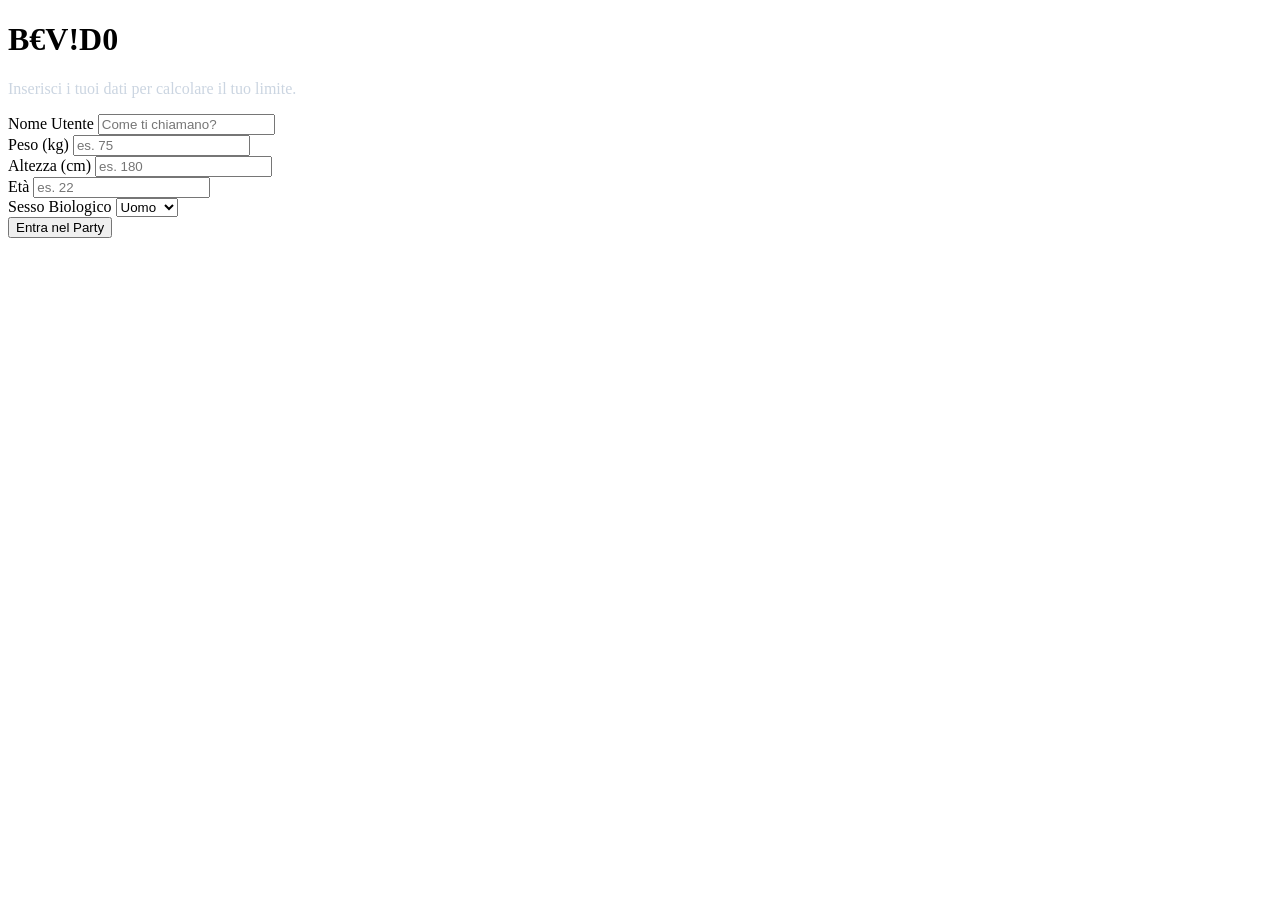
==== index.html @ 243b6cd5 "Add files via upload" ====
<!DOCTYPE html>
<html lang="it">
<head>
    <meta charset="UTF-8">
    <meta name="viewport" content="width=device-width, initial-scale=1.0">
    <title>B€V!D0 - Onboarding</title>
    <link href="https://fonts.googleapis.com/css2?family=Poppins:wght@300;400;600;800&display=swap" rel="stylesheet">
    <link rel="stylesheet" href="style.css">
</head>
<body>

    <div class="glass-container">
        <header class="text-center">
            <h1 class="logo">B€V!<span>D0</span></h1>
            <p style="color: #cbd5e1;">Inserisci i tuoi dati per calcolare il tuo limite.</p>
        </header>

        <form id="onboardingForm" class="form-group">
            <div class="input-box">
                <label for="username">Nome Utente</label>
                <input type="text" id="username" placeholder="Come ti chiamano?" required>
            </div>
            
            <div class="row">
                <div class="input-box">
                    <label for="weight">Peso (kg)</label>
                    <input type="number" id="weight" placeholder="es. 75" required>
                </div>
                <div class="input-box">
                    <label for="height">Altezza (cm)</label>
                    <input type="number" id="height" placeholder="es. 180" required>
                </div>
            </div>

            <div class="row">
                <div class="input-box">
                    <label for="age">Età</label>
                    <input type="number" id="age" placeholder="es. 22" required>
                </div>
                <div class="input-box">
                    <label for="gender">Sesso Biologico</label>
                    <select id="gender" required>
                        <option value="0.68">Uomo</option>
                        <option value="0.55">Donna</option>
                    </select>
                </div>
            </div>

            <button type="submit" class="btn-primary">Entra nel Party</button>
        </form>
    </div>

    <script src="js/onboarding.js"></script>
</body>
</html>
---- style.css ----
/* Dashboard Specifics */
.dashboard-container { max-width: 600px; padding: 20px; }
.dashboard-header { display: flex; justify-content: space-between; align-items: center; margin-bottom: 20px; }
.dashboard-header h2 span { color: var(--primary); }
.icon-btn { color: white; font-size: 1.5rem; transition: 0.3s; }
.icon-btn:hover { color: var(--primary); }

/* Gauge/Tachimetro */
.gauge-container { position: relative; width: 250px; margin: 0 auto; height: 130px; }
.gauge-bg { stroke: rgba(255,255,255,0.1); stroke-linecap: round; }
.gauge-value { 
    stroke: url(#gaugeGradient); 
    stroke-linecap: round; 
    transition: stroke-dashoffset 0.8s ease-out;
}
.gauge-text { position: absolute; bottom: 10px; left: 50%; transform: translateX(-50%); text-align: center; }
#bacValue { font-size: 2rem; font-weight: 800; display: block; line-height: 1; }
.status-msg { text-align: center; font-weight: 600; margin-top: 10px; font-size: 0.9rem; }

/* Pasti */
.meal-grid { display: grid; grid-template-columns: repeat(3, 1fr); gap: 10px; margin-top: 10px; }
.meal-btn { 
    background: rgba(255,255,255,0.05); border: 1px solid var(--glass-border); 
    padding: 10px; border-radius: 15px; color: white; cursor: pointer;
    display: flex; flex-direction: column; align-items: center; gap: 5px; transition: 0.3s;
}
.meal-btn i { font-size: 1.2rem; color: var(--primary); }
.meal-btn small { font-size: 0.6rem; color: #94a3b8; opacity: 0.8; }
.meal-btn:hover, .meal-btn.active { background: var(--primary); color: white; }
.meal-btn:hover i, .meal-btn.active i { color: white; }

/* Search e Drink */
.search-box { position: relative; margin: 15px 0; }
.search-box i { position: absolute; left: 15px; top: 50%; transform: translateY(-50%); color: #94a3b8; }
.search-box input { width: 100%; padding-left: 45px; }
.quick-drinks { display: flex; flex-wrap: wrap; gap: 10px; max-height: 200px; overflow-y: auto; padding-right: 5px; }
.drink-card { 
    background: rgba(255,255,255,0.1); padding: 10px 15px; border-radius: 10px; 
    cursor: pointer; font-size: 0.9rem; border: 1px solid transparent; transition: 0.2s;
}
.drink-card:hover { border-color: var(--primary); background: rgba(0, 212, 255, 0.1); }
.divider { border: none; border-top: 1px solid var(--glass-border); margin: 25px 0; }

.stats-list { display: flex; flex-direction: column; gap: 15px; margin-top: 20px; }
.stats-card {
    background: rgba(255, 255, 255, 0.05);
    padding: 15px;
    border-radius: 15px;
    display: flex;
    justify-content: space-between;
    align-items: center;
    border-left: 4px solid var(--primary);
}
.stats-info { display: flex; flex-direction: column; }
.stats-info strong { font-size: 0.9rem; }
.stats-info span { font-size: 0.75rem; color: #94a3b8; }
.stats-value { font-weight: 800; font-size: 1.2rem; }

/* Layout Pasti a 4 colonne */
.meal-grid.four-cols {
    grid-template-columns: repeat(4, 1fr);
    gap: 8px;
}

.danger-btn.active {
    background: var(--danger) !important;
    border-color: #ff4b2b;
}

.warning-text {
    font-size: 0.75rem;
    margin-top: 10px;
    text-align: center;
    min-height: 20px;
}

/* Timer Smaltimento */
.burn-timer {
    background: rgba(0, 0, 0, 0.2);
    padding: 8px 15px;
    border-radius: 20px;
    font-size: 0.8rem;
    margin-top: 15px;
    display: inline-block;
    color: var(--primary);
}

.burn-timer i { margin-right: 5px; }

.header-actions {
    display: flex;
    gap: 15px;
}

.drink-card small {
    opacity: 0.6;
    font-size: 0.7rem;
}
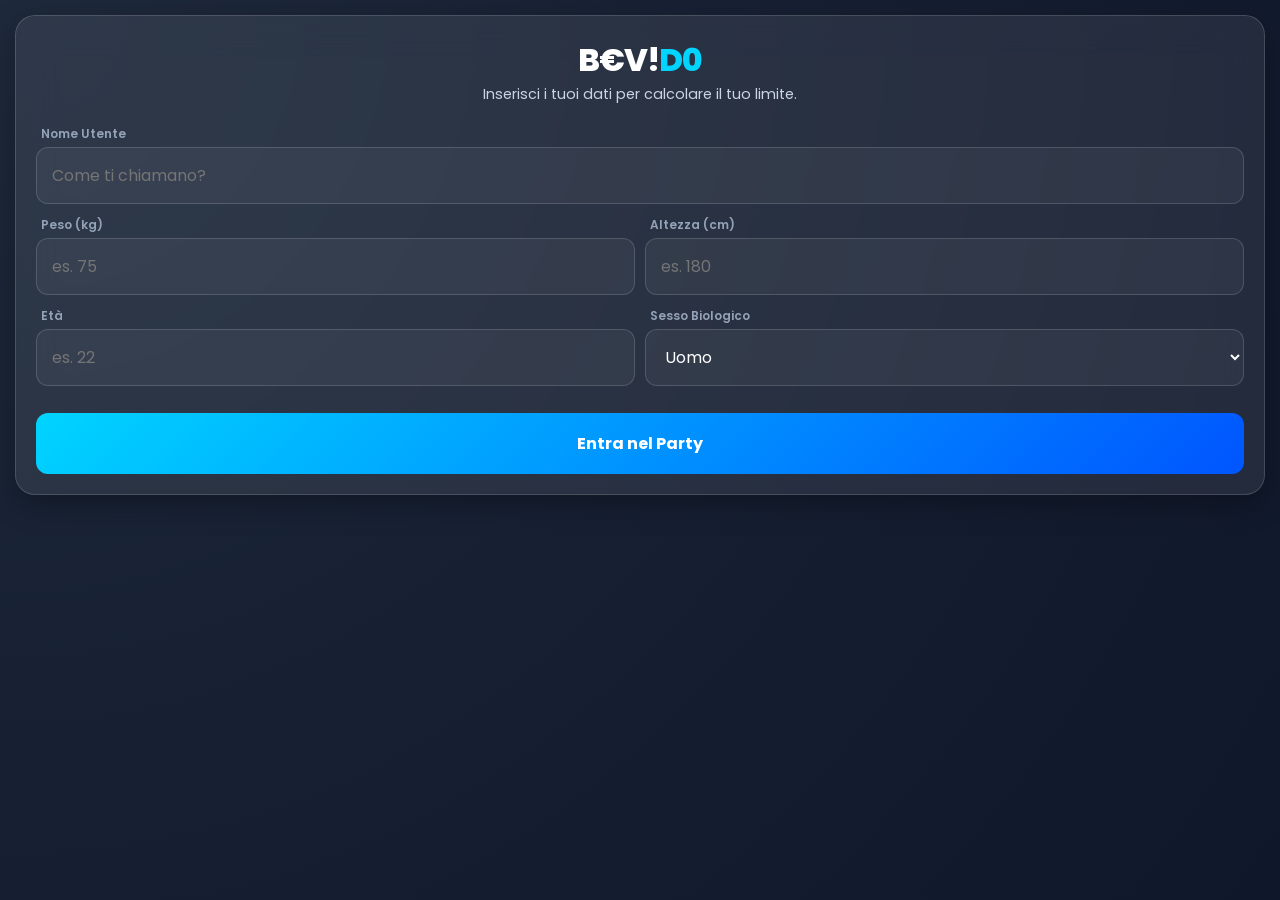
==== commit 53976654: "Update index.html" ====
--- a/index.html
+++ b/index.html
@@ -2,8 +2,7 @@
 <html lang="it">
 <head>
     <meta charset="UTF-8">
-    <meta name="viewport" content="width=device-width, initial-scale=1.0">
-    <title>B€V!D0 - Onboarding</title>
+    <meta name="viewport" content="width=device-width, initial-scale=1.0, maximum-scale=1.0, user-scalable=no"> <title>B€V!D0 - Onboarding</title>
     <link href="https://fonts.googleapis.com/css2?family=Poppins:wght@300;400;600;800&display=swap" rel="stylesheet">
     <link rel="stylesheet" href="style.css">
 </head>
@@ -12,7 +11,7 @@
     <div class="glass-container">
         <header class="text-center">
             <h1 class="logo">B€V!<span>D0</span></h1>
-            <p style="color: #cbd5e1;">Inserisci i tuoi dati per calcolare il tuo limite.</p>
+            <p class="subtitle">Inserisci i tuoi dati per calcolare il tuo limite.</p>
         </header>
 
         <form id="onboardingForm" class="form-group">
@@ -52,4 +51,4 @@
 
     <script src="js/onboarding.js"></script>
 </body>
-</html>+</html>
--- a/style.css
+++ b/style.css
@@ -1,98 +1,302 @@
-/* Dashboard Specifics */
-.dashboard-container { max-width: 600px; padding: 20px; }
-.dashboard-header { display: flex; justify-content: space-between; align-items: center; margin-bottom: 20px; }
+/* =========================================
+   BASE & VARIABILI GLOBALI (MOBILE-FIRST)
+   ========================================= */
+:root {
+    --primary: #00d4ff;
+    --secondary: #0055ff;
+    --danger: #ff4b2b;
+    --warning: #ffb400;
+    --success: #00e676;
+    --bg-dark: #0f172a;
+    --glass: rgba(255, 255, 255, 0.08); /* Vetro leggermente più scuro per contrasto */
+    --glass-border: rgba(255, 255, 255, 0.15);
+}
+
+* {
+    margin: 0;
+    padding: 0;
+    box-sizing: border-box;
+    font-family: 'Poppins', sans-serif;
+    -webkit-tap-highlight-color: transparent; /* Rimuove il flash grigio al tocco su mobile */
+}
+
+body {
+    background: radial-gradient(circle at top left, #1e293b, #0f172a);
+    color: white;
+    min-height: 100vh;
+    display: flex;
+    flex-direction: column;
+    align-items: center;
+    padding: 15px; /* Padding di sicurezza sui bordi del telefono */
+}
+
+/* =========================================
+   UI COMPONENTS MODERNI
+   ========================================= */
+.glass-container {
+    background: var(--glass);
+    backdrop-filter: blur(20px);
+    -webkit-backdrop-filter: blur(20px);
+    border: 1px solid var(--glass-border);
+    border-radius: 20px; /* Radius leggermente ridotto per mobile feel */
+    padding: 20px;
+    width: 100%; /* Prende tutta la larghezza disponibile */
+    max-width: 100%; /* Sovrascrive i vecchi limiti */
+    box-shadow: 0 10px 30px 0 rgba(0, 0, 0, 0.3);
+    margin-bottom: 15px;
+}
+
+.text-center { text-align: center; }
+
+.logo {
+    font-size: 2rem; /* Leggermente più piccolo su mobile */
+    font-weight: 800;
+    text-align: center;
+    letter-spacing: -1px;
+    color: white;
+}
+
+.logo span { color: var(--primary); }
+
+p.subtitle {
+    color: #cbd5e1;
+    font-size: 0.9rem;
+    margin-bottom: 10px;
+}
+
+/* Form e Input ottimizzati per Mobile */
+.form-group {
+    display: flex;
+    flex-direction: column;
+    gap: 12px;
+    margin-top: 20px;
+}
+
+.row {
+    display: flex;
+    gap: 10px;
+    width: 100%;
+}
+
+.input-box {
+    flex: 1;
+    display: flex;
+    flex-direction: column;
+    gap: 4px;
+}
+
+label {
+    font-size: 0.75rem;
+    color: #94a3b8;
+    margin-left: 5px;
+    font-weight: 600;
+}
+
+input, select {
+    background: rgba(255, 255, 255, 0.05);
+    border: 1px solid var(--glass-border);
+    padding: 15px; /* Più alti per il tocco */
+    border-radius: 12px;
+    color: white;
+    font-size: 1rem; /* Almeno 16px per evitare zoom iOS */
+    outline: none;
+    transition: 0.3s;
+    width: 100%;
+}
+
+input:focus {
+    border-color: var(--primary);
+    background: rgba(255, 255, 255, 0.1);
+}
+
+/* =========================================
+   BOTTONI (TARGET DI TOCCO GRANDI)
+   ========================================= */
+.btn-primary {
+    background: linear-gradient(135deg, var(--primary), var(--secondary));
+    color: white;
+    border: none;
+    padding: 18px; /* Target molto grande */
+    border-radius: 12px;
+    font-weight: 700;
+    font-size: 1rem;
+    cursor: pointer;
+    margin-top: 15px;
+    transition: all 0.2s ease;
+    width: 100%;
+}
+
+.btn-primary:active { transform: scale(0.98); opacity: 0.9; }
+
+.btn-secondary {
+    background: rgba(255, 255, 255, 0.03);
+    border: 1px solid var(--glass-border);
+    color: white;
+    padding: 18px;
+    border-radius: 12px;
+    font-weight: 600;
+    cursor: pointer;
+    width: 100%;
+    margin-top: 10px;
+}
+
+.btn-danger-small {
+    background: rgba(255, 75, 43, 0.2);
+    border: 1px solid var(--danger);
+    color: white;
+    padding: 10px 18px;
+    border-radius: 10px;
+    cursor: pointer;
+    font-size: 0.8rem;
+    font-weight: 600;
+}
+
+.icon-btn { 
+    color: white; font-size: 1.5rem; transition: 0.3s; background: none; border: none; cursor: pointer;
+    width: 44px; height: 44px; display: flex; align-items: center; justify-content: center; /* Target minimo mobile */
+}
+.icon-btn:hover { color: var(--primary); }
+
+/* =========================================
+   DASHBOARD & HEADER (MOBILE FLOW)
+   ========================================= */
+.dashboard-container { padding: 15px; }
+.dashboard-header { display: flex; justify-content: space-between; align-items: center; margin-bottom: 15px; width: 100%; }
+.dashboard-header h2 { font-size: 1.1rem; }
 .dashboard-header h2 span { color: var(--primary); }
-.icon-btn { color: white; font-size: 1.5rem; transition: 0.3s; }
-.icon-btn:hover { color: var(--primary); }
-
-/* Gauge/Tachimetro */
-.gauge-container { position: relative; width: 250px; margin: 0 auto; height: 130px; }
+.header-actions { display: flex; gap: 5px; }
+
+/* Gauge / Tachimetro (Scalabile) */
+.gauge-section { display: flex; flex-direction: column; align-items: center;}
+.gauge-container { position: relative; width: 100%; max-width: 280px; margin: 0 auto; height: auto;}
+.gauge { width: 100%; height: auto; }
 .gauge-bg { stroke: rgba(255,255,255,0.1); stroke-linecap: round; }
-.gauge-value { 
-    stroke: url(#gaugeGradient); 
-    stroke-linecap: round; 
-    transition: stroke-dashoffset 0.8s ease-out;
-}
-.gauge-text { position: absolute; bottom: 10px; left: 50%; transform: translateX(-50%); text-align: center; }
-#bacValue { font-size: 2rem; font-weight: 800; display: block; line-height: 1; }
-.status-msg { text-align: center; font-weight: 600; margin-top: 10px; font-size: 0.9rem; }
-
-/* Pasti */
-.meal-grid { display: grid; grid-template-columns: repeat(3, 1fr); gap: 10px; margin-top: 10px; }
+.gauge-value { stroke: var(--primary); stroke-linecap: round; transition: stroke-dashoffset 0.8s ease-out; }
+.gauge-text { position: absolute; bottom: 5%; left: 50%; transform: translateX(-50%); text-align: center; width: 100%; }
+#bacValue { font-size: 3rem; font-weight: 800; display: block; line-height: 1; margin-bottom: -5px; }
+.status-msg { text-align: center; font-weight: 600; margin-top: 10px; font-size: 0.85rem; }
+
+/* Timer Smaltimento */
+.burn-timer {
+    background: rgba(0, 0, 0, 0.3);
+    padding: 10px 20px;
+    border-radius: 30px;
+    font-size: 0.8rem;
+    margin-top: 15px;
+    display: inline-flex;
+    align-items: center;
+    gap: 8px;
+    color: var(--primary);
+    font-weight: 600;
+}
+
+.divider { border: none; border-top: 1px solid var(--glass-border); margin: 20px 0; width: 100%; }
+
+/* =========================================
+   SEZIONE PASTI (FOUR COLS MOBILE)
+   ========================================= */
+.meal-section h3 { display: flex; align-items: center; gap: 8px; font-size: 1rem; margin-bottom: 10px; }
+.info-icon { cursor: pointer; color: var(--primary); font-size: 1.1rem; padding: 5px; }
+
+.meal-grid.four-cols { 
+    display: grid; 
+    grid-template-columns: repeat(4, 1fr); 
+    gap: 8px; 
+}
+
 .meal-btn { 
-    background: rgba(255,255,255,0.05); border: 1px solid var(--glass-border); 
-    padding: 10px; border-radius: 15px; color: white; cursor: pointer;
-    display: flex; flex-direction: column; align-items: center; gap: 5px; transition: 0.3s;
-}
-.meal-btn i { font-size: 1.2rem; color: var(--primary); }
-.meal-btn small { font-size: 0.6rem; color: #94a3b8; opacity: 0.8; }
-.meal-btn:hover, .meal-btn.active { background: var(--primary); color: white; }
+    background: rgba(255,255,255,0.03); 
+    border: 1px solid var(--glass-border); 
+    height: 80px; /* Altezza fissa per mobile */
+    border-radius: 12px; 
+    color: white; 
+    cursor: pointer;
+    display: flex; flex-direction: column; align-items: center; justify-content: center; gap: 5px; transition: 0.2s;
+    padding: 5px;
+}
+.meal-btn i { font-size: 1.4rem; color: var(--primary); }
+.meal-btn span { font-size: 0.65rem; text-align: center; font-weight: 600; line-height: 1.1; word-break: break-all;}
+.meal-btn:hover, .meal-btn.active { background: var(--primary); color: white; border-color: var(--primary); transform: translateY(-2px);}
 .meal-btn:hover i, .meal-btn.active i { color: white; }
 
-/* Search e Drink */
+.danger-btn.active { background: var(--danger) !important; border-color: #ff4b2b !important; }
+
+.warning-text { font-size: 0.7rem; margin-top: 10px; text-align: center; min-height: 20px; color: #94a3b8;}
+
+/* =========================================
+   DRINK SECTION (SMART SCROLL)
+   ========================================= */
 .search-box { position: relative; margin: 15px 0; }
 .search-box i { position: absolute; left: 15px; top: 50%; transform: translateY(-50%); color: #94a3b8; }
 .search-box input { width: 100%; padding-left: 45px; }
-.quick-drinks { display: flex; flex-wrap: wrap; gap: 10px; max-height: 200px; overflow-y: auto; padding-right: 5px; }
+
+.quick-drinks { 
+    display: grid;
+    grid-template-columns: repeat(2, 1fr); /* 2 Drink per riga su mobile */
+    gap: 10px; 
+    max-height: 250px; /* Limita altezza per evitare scrolling infinito della pagina */
+    overflow-y: auto; /* Scroll locale */
+    padding-right: 5px; 
+    margin-top: 10px;
+}
 .drink-card { 
-    background: rgba(255,255,255,0.1); padding: 10px 15px; border-radius: 10px; 
-    cursor: pointer; font-size: 0.9rem; border: 1px solid transparent; transition: 0.2s;
-}
-.drink-card:hover { border-color: var(--primary); background: rgba(0, 212, 255, 0.1); }
-.divider { border: none; border-top: 1px solid var(--glass-border); margin: 25px 0; }
-
-.stats-list { display: flex; flex-direction: column; gap: 15px; margin-top: 20px; }
+    background: rgba(255,255,255,0.05); 
+    padding: 15px; 
+    border-radius: 12px; 
+    cursor: pointer; 
+    border: 1px solid transparent; 
+    transition: 0.2s;
+    display: flex; flex-direction: column; justify-content: space-between;
+    height: 70px;
+}
+.drink-card:hover, .drink-card:active { border-color: var(--primary); background: rgba(0, 212, 255, 0.1); }
+.drink-card small { opacity: 0.6; font-size: 0.7rem; color: #94a3b8; }
+
+/* =========================================
+   MODAL INFO PASTI (POPUP MOBILE)
+   ========================================= */
+.modal-overlay {
+    position: fixed; top: 0; left: 0; width: 100%; height: 100%;
+    background: rgba(0,0,0,0.8); backdrop-filter: blur(8px);
+    display: flex; justify-content: center; align-items: end; /* Allineato in basso tipo drawer mobile */
+    z-index: 1000;
+    padding: 10px;
+}
+.modal-content { 
+    max-width: 100%; 
+    padding: 25px; 
+    text-align: left; 
+    border-radius: 20px 20px 0 0; /* Arrotondato solo sopra */
+    animation: slideUp 0.3s ease-out;
+}
+.modal-content h3 { font-size: 1.1rem; margin-bottom: 15px; color: var(--primary); }
+.modal-content p { font-size: 0.85rem; margin-bottom: 12px; color: #cbd5e1; line-height: 1.5; display: flex; gap: 10px;}
+.modal-content p i { color: var(--primary); width: 20px; text-align: center; margin-top: 3px;}
+.modal-content strong { color: white; font-size: 0.9rem; display: block;}
+
+@keyframes slideUp { from { transform: translateY(100%); } to { transform: translateY(0); } }
+
+/* =========================================
+   STATISTICHE (STORICO SCROLLABLE)
+   ========================================= */
+.stats-list { 
+    display: flex; flex-direction: column; gap: 10px; 
+    margin-top: 15px; 
+    max-height: 350px; 
+    overflow-y: auto; 
+    padding-right: 5px;
+}
 .stats-card {
-    background: rgba(255, 255, 255, 0.05);
+    background: rgba(255, 255, 255, 0.03);
     padding: 15px;
-    border-radius: 15px;
+    border-radius: 12px;
     display: flex;
     justify-content: space-between;
     align-items: center;
-    border-left: 4px solid var(--primary);
+    border-left: 4px solid var(--glass-border);
 }
 .stats-info { display: flex; flex-direction: column; }
-.stats-info strong { font-size: 0.9rem; }
-.stats-info span { font-size: 0.75rem; color: #94a3b8; }
-.stats-value { font-weight: 800; font-size: 1.2rem; }
-
-/* Layout Pasti a 4 colonne */
-.meal-grid.four-cols {
-    grid-template-columns: repeat(4, 1fr);
-    gap: 8px;
-}
-
-.danger-btn.active {
-    background: var(--danger) !important;
-    border-color: #ff4b2b;
-}
-
-.warning-text {
-    font-size: 0.75rem;
-    margin-top: 10px;
-    text-align: center;
-    min-height: 20px;
-}
-
-/* Timer Smaltimento */
-.burn-timer {
-    background: rgba(0, 0, 0, 0.2);
-    padding: 8px 15px;
-    border-radius: 20px;
-    font-size: 0.8rem;
-    margin-top: 15px;
-    display: inline-block;
-    color: var(--primary);
-}
-
-.burn-timer i { margin-right: 5px; }
-
-.header-actions {
-    display: flex;
-    gap: 15px;
-}
-
-.drink-card small {
-    opacity: 0.6;
-    font-size: 0.7rem;
-}+.stats-info strong { font-size: 0.85rem; }
+.stats-info span { font-size: 0.7rem; color: #94a3b8; }
+.stats-value { font-weight: 800; font-size: 1.1rem; display: flex; align-items: baseline; gap: 3px;}
+.stats-value small { font-size: 0.7rem; opacity: 0.7; }
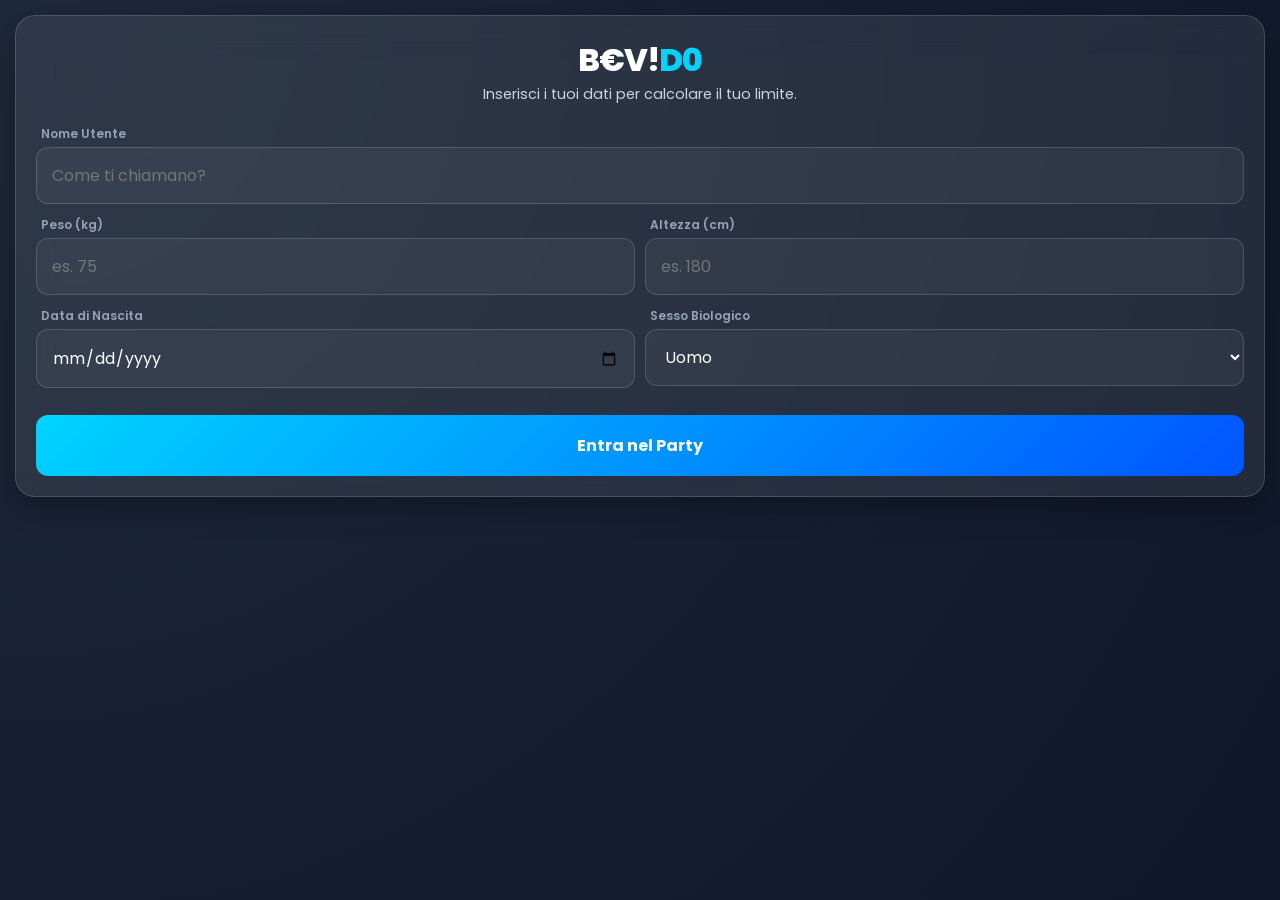
==== commit 0162e1eb: "Update index.html" ====
--- a/index.html
+++ b/index.html
@@ -2,7 +2,8 @@
 <html lang="it">
 <head>
     <meta charset="UTF-8">
-    <meta name="viewport" content="width=device-width, initial-scale=1.0, maximum-scale=1.0, user-scalable=no"> <title>B€V!D0 - Onboarding</title>
+    <meta name="viewport" content="width=device-width, initial-scale=1.0, maximum-scale=1.0, user-scalable=no">
+    <title>B€V!D0 - Onboarding</title>
     <link href="https://fonts.googleapis.com/css2?family=Poppins:wght@300;400;600;800&display=swap" rel="stylesheet">
     <link rel="stylesheet" href="style.css">
 </head>
@@ -33,8 +34,8 @@
 
             <div class="row">
                 <div class="input-box">
-                    <label for="age">Età</label>
-                    <input type="number" id="age" placeholder="es. 22" required>
+                    <label for="dob">Data di Nascita</label>
+                    <input type="date" id="dob" required>
                 </div>
                 <div class="input-box">
                     <label for="gender">Sesso Biologico</label>
--- a/style.css
+++ b/style.css
@@ -300,3 +300,91 @@
 .stats-info span { font-size: 0.7rem; color: #94a3b8; }
 .stats-value { font-weight: 800; font-size: 1.1rem; display: flex; align-items: baseline; gap: 3px;}
 .stats-value small { font-size: 0.7rem; opacity: 0.7; }
+
+/* =========================================
+   HOME HUB & WIDGETS
+   ========================================= */
+.home-hub {
+    padding: 20px;
+}
+
+.home-header {
+    display: flex;
+    justify-content: space-between;
+    align-items: center;
+    margin-bottom: 25px;
+    padding-bottom: 15px;
+    border-bottom: 1px solid var(--glass-border);
+}
+
+.section-title {
+    font-size: 1rem;
+    color: #cbd5e1;
+    margin-bottom: 10px;
+    font-weight: 600;
+}
+
+.widget-card {
+    background: rgba(255, 255, 255, 0.04);
+    border: 1px solid var(--glass-border);
+    border-radius: 16px;
+    padding: 20px;
+    margin-bottom: 20px;
+    transition: 0.3s;
+}
+
+/* Sessione in Corso */
+.active-session-widget {
+    background: rgba(0, 212, 255, 0.08);
+    border-color: var(--primary);
+    text-align: center;
+}
+.widget-header h3 { font-size: 0.9rem; color: var(--primary); margin-bottom: 10px; }
+.huge-text { font-size: 3rem; font-weight: 800; color: white; line-height: 1; margin-bottom: 5px; }
+
+/* Statistiche Settimanali (Griglia) */
+.stats-grid-2 {
+    display: grid;
+    grid-template-columns: 1fr 1fr;
+    gap: 15px;
+    margin-bottom: 20px;
+}
+.stat-box {
+    background: rgba(255, 255, 255, 0.05);
+    border: 1px solid var(--glass-border);
+    border-radius: 16px;
+    padding: 15px;
+    display: flex;
+    flex-direction: column;
+    align-items: center;
+    justify-content: center;
+}
+.stat-box i { font-size: 1.5rem; color: var(--primary); margin-bottom: 5px; }
+.stat-box h4 { font-size: 1.8rem; font-weight: 800; }
+.stat-box span { font-size: 0.75rem; color: #94a3b8; text-transform: uppercase; letter-spacing: 1px; }
+
+/* Profilo */
+.profile-info {
+    display: flex;
+    justify-content: space-between;
+    background: rgba(0,0,0,0.2);
+    padding: 15px;
+    border-radius: 12px;
+}
+.info-item { display: flex; flex-direction: column; align-items: center; gap: 5px; font-weight: 600; font-size: 0.9rem;}
+.info-item i { color: var(--primary); font-size: 1.2rem;}
+
+/* Animazioni */
+@keyframes pulse {
+    0% { transform: scale(0.95); opacity: 0.8; }
+    50% { transform: scale(1.1); opacity: 1; }
+    100% { transform: scale(0.95); opacity: 0.8; }
+}
+.pulse-btn {
+    animation: shadowPulse 2s infinite;
+}
+@keyframes shadowPulse {
+    0% { box-shadow: 0 0 0 0 rgba(0, 212, 255, 0.4); }
+    70% { box-shadow: 0 0 0 15px rgba(0, 212, 255, 0); }
+    100% { box-shadow: 0 0 0 0 rgba(0, 212, 255, 0); }
+}
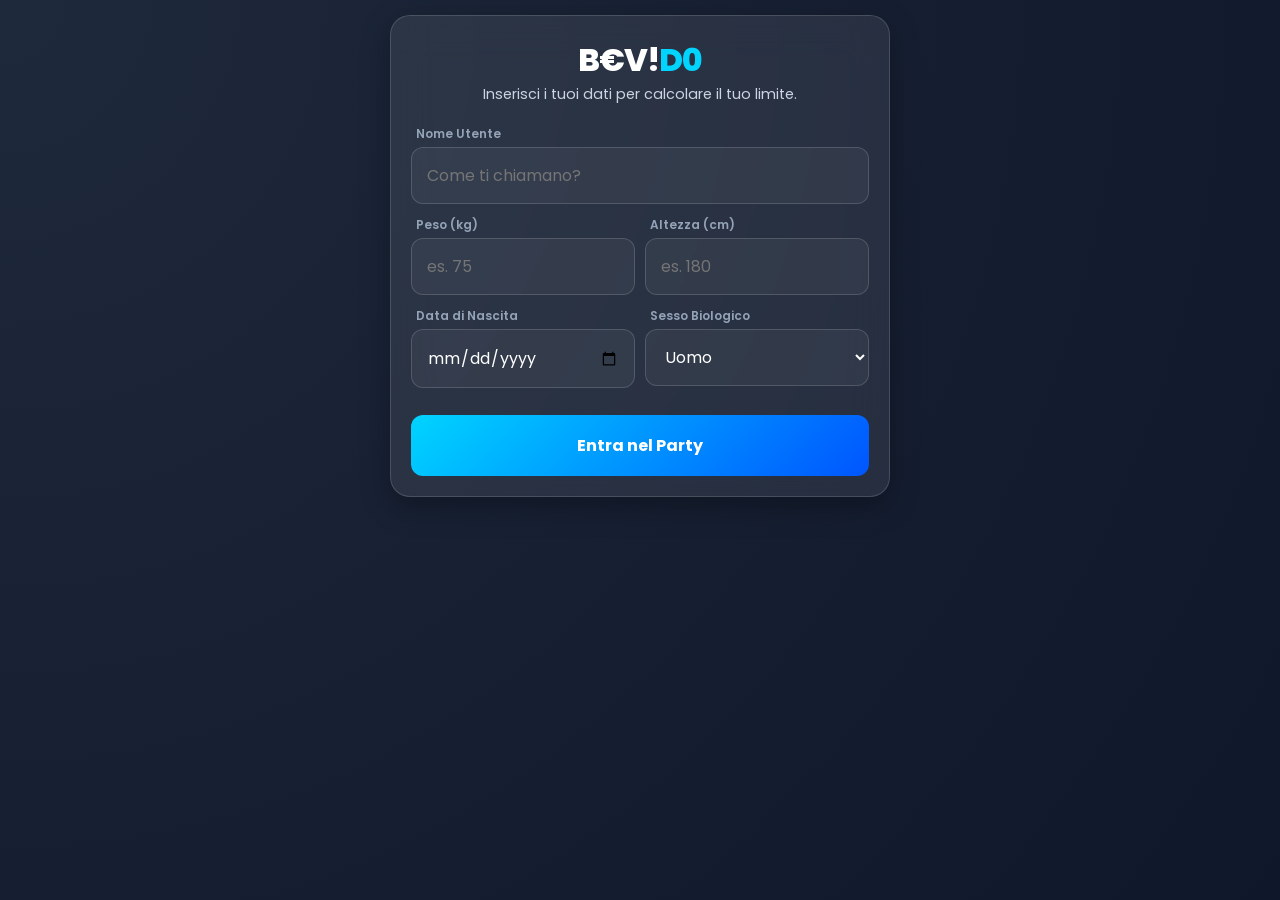
==== commit 4ab512e0: "Update index.html" ====
--- a/index.html
+++ b/index.html
@@ -6,8 +6,19 @@
     <title>B€V!D0 - Onboarding</title>
     <link href="https://fonts.googleapis.com/css2?family=Poppins:wght@300;400;600;800&display=swap" rel="stylesheet">
     <link rel="stylesheet" href="style.css">
+    
+    <script>
+        if(localStorage.getItem('bevid0_user')) {
+            document.write('<style>.glass-container { display: none !important; }</style>');
+        }
+    </script>
 </head>
 <body>
+
+    <div id="loadingScreen" class="loader-overlay" style="display: none;">
+        <div class="spinner"></div>
+        <p class="loader-text">Bentornato! Preparo la Bevuta...</p>
+    </div>
 
     <div class="glass-container">
         <header class="text-center">
--- a/style.css
+++ b/style.css
@@ -8,7 +8,7 @@
     --warning: #ffb400;
     --success: #00e676;
     --bg-dark: #0f172a;
-    --glass: rgba(255, 255, 255, 0.08); /* Vetro leggermente più scuro per contrasto */
+    --glass: rgba(255, 255, 255, 0.08);
     --glass-border: rgba(255, 255, 255, 0.15);
 }
 
@@ -17,17 +17,20 @@
     padding: 0;
     box-sizing: border-box;
     font-family: 'Poppins', sans-serif;
-    -webkit-tap-highlight-color: transparent; /* Rimuove il flash grigio al tocco su mobile */
+    -webkit-tap-highlight-color: transparent;
 }
 
 body {
     background: radial-gradient(circle at top left, #1e293b, #0f172a);
     color: white;
     min-height: 100vh;
+    min-height: 100dvh; 
     display: flex;
     flex-direction: column;
     align-items: center;
-    padding: 15px; /* Padding di sicurezza sui bordi del telefono */
+    padding: 15px;
+    overflow-x: hidden;
+    overflow-y: auto;
 }
 
 /* =========================================
@@ -38,10 +41,10 @@
     backdrop-filter: blur(20px);
     -webkit-backdrop-filter: blur(20px);
     border: 1px solid var(--glass-border);
-    border-radius: 20px; /* Radius leggermente ridotto per mobile feel */
+    border-radius: 20px;
     padding: 20px;
-    width: 100%; /* Prende tutta la larghezza disponibile */
-    max-width: 100%; /* Sovrascrive i vecchi limiti */
+    width: 100%;
+    max-width: 500px;
     box-shadow: 0 10px 30px 0 rgba(0, 0, 0, 0.3);
     margin-bottom: 15px;
 }
@@ -49,7 +52,7 @@
 .text-center { text-align: center; }
 
 .logo {
-    font-size: 2rem; /* Leggermente più piccolo su mobile */
+    font-size: 2rem;
     font-weight: 800;
     text-align: center;
     letter-spacing: -1px;
@@ -58,107 +61,60 @@
 
 .logo span { color: var(--primary); }
 
-p.subtitle {
-    color: #cbd5e1;
-    font-size: 0.9rem;
-    margin-bottom: 10px;
-}
-
-/* Form e Input ottimizzati per Mobile */
-.form-group {
-    display: flex;
-    flex-direction: column;
-    gap: 12px;
-    margin-top: 20px;
-}
-
-.row {
-    display: flex;
-    gap: 10px;
-    width: 100%;
-}
-
-.input-box {
-    flex: 1;
-    display: flex;
-    flex-direction: column;
-    gap: 4px;
-}
-
-label {
-    font-size: 0.75rem;
-    color: #94a3b8;
-    margin-left: 5px;
-    font-weight: 600;
-}
+p.subtitle { color: #cbd5e1; font-size: 0.9rem; margin-bottom: 10px; }
+
+/* Form e Input */
+.form-group { display: flex; flex-direction: column; gap: 12px; margin-top: 20px; }
+.row { display: flex; gap: 10px; width: 100%; }
+.input-box { flex: 1; display: flex; flex-direction: column; gap: 4px; }
+label { font-size: 0.75rem; color: #94a3b8; margin-left: 5px; font-weight: 600; }
 
 input, select {
     background: rgba(255, 255, 255, 0.05);
     border: 1px solid var(--glass-border);
-    padding: 15px; /* Più alti per il tocco */
+    padding: 15px;
     border-radius: 12px;
     color: white;
-    font-size: 1rem; /* Almeno 16px per evitare zoom iOS */
+    font-size: 1rem;
     outline: none;
     transition: 0.3s;
     width: 100%;
 }
-
-input:focus {
-    border-color: var(--primary);
-    background: rgba(255, 255, 255, 0.1);
-}
-
-/* =========================================
-   BOTTONI (TARGET DI TOCCO GRANDI)
+input:focus { border-color: var(--primary); background: rgba(255, 255, 255, 0.1); }
+
+/* =========================================
+   BOTTONI
    ========================================= */
 .btn-primary {
     background: linear-gradient(135deg, var(--primary), var(--secondary));
-    color: white;
-    border: none;
-    padding: 18px; /* Target molto grande */
-    border-radius: 12px;
-    font-weight: 700;
-    font-size: 1rem;
-    cursor: pointer;
-    margin-top: 15px;
-    transition: all 0.2s ease;
-    width: 100%;
-}
-
+    color: white; border: none; padding: 18px; border-radius: 12px;
+    font-weight: 700; font-size: 1rem; cursor: pointer; margin-top: 15px;
+    transition: all 0.2s ease; width: 100%;
+}
 .btn-primary:active { transform: scale(0.98); opacity: 0.9; }
 
 .btn-secondary {
-    background: rgba(255, 255, 255, 0.03);
-    border: 1px solid var(--glass-border);
-    color: white;
-    padding: 18px;
-    border-radius: 12px;
-    font-weight: 600;
-    cursor: pointer;
-    width: 100%;
-    margin-top: 10px;
-}
+    background: rgba(255, 255, 255, 0.03); border: 1px solid var(--glass-border);
+    color: white; padding: 18px; border-radius: 12px; font-weight: 600;
+    cursor: pointer; width: 100%; margin-top: 10px; display: flex;
+    justify-content: center; align-items: center; gap: 8px;
+}
+.btn-secondary:active { background: rgba(255, 255, 255, 0.1); }
 
 .btn-danger-small {
-    background: rgba(255, 75, 43, 0.2);
-    border: 1px solid var(--danger);
-    color: white;
-    padding: 10px 18px;
-    border-radius: 10px;
-    cursor: pointer;
-    font-size: 0.8rem;
-    font-weight: 600;
+    background: rgba(255, 75, 43, 0.2); border: 1px solid var(--danger);
+    color: white; padding: 10px 18px; border-radius: 10px; cursor: pointer;
+    font-size: 0.8rem; font-weight: 600;
 }
 
 .icon-btn { 
     color: white; font-size: 1.5rem; transition: 0.3s; background: none; border: none; cursor: pointer;
-    width: 44px; height: 44px; display: flex; align-items: center; justify-content: center; /* Target minimo mobile */
+    width: 44px; height: 44px; display: flex; align-items: center; justify-content: center;
 }
 .icon-btn:hover { color: var(--primary); }
 
 /* =========================================
-   DASHBOARD & HEADER (MOBILE FLOW)
+   DASHBOARD / GIORNATA
    ========================================= */
 .dashboard-container { padding: 15px; }
 .dashboard-header { display: flex; justify-content: space-between; align-items: center; margin-bottom: 15px; width: 100%; }
@@ -166,108 +122,115 @@
 .dashboard-header h2 span { color: var(--primary); }
 .header-actions { display: flex; gap: 5px; }
 
-/* Gauge / Tachimetro (Scalabile) */
+/* Gauge / Tachimetro */
 .gauge-section { display: flex; flex-direction: column; align-items: center;}
-.gauge-container { position: relative; width: 100%; max-width: 280px; margin: 0 auto; height: auto;}
+.gauge-container { position: relative; width: 100%; max-width: 250px; margin: 0 auto; height: auto;}
 .gauge { width: 100%; height: auto; }
 .gauge-bg { stroke: rgba(255,255,255,0.1); stroke-linecap: round; }
-.gauge-value { stroke: var(--primary); stroke-linecap: round; transition: stroke-dashoffset 0.8s ease-out; }
+.gauge-value { stroke: var(--primary); stroke-linecap: round; transition: stroke-dashoffset 0.8s ease-out, stroke 0.4s ease; }
 .gauge-text { position: absolute; bottom: 5%; left: 50%; transform: translateX(-50%); text-align: center; width: 100%; }
 #bacValue { font-size: 3rem; font-weight: 800; display: block; line-height: 1; margin-bottom: -5px; }
-.status-msg { text-align: center; font-weight: 600; margin-top: 10px; font-size: 0.85rem; }
-
-/* Timer Smaltimento */
+.status-msg { text-align: center; font-weight: 600; margin-top: 10px; font-size: 0.9rem; transition: color 0.4s ease;}
+
 .burn-timer {
-    background: rgba(0, 0, 0, 0.3);
-    padding: 10px 20px;
-    border-radius: 30px;
-    font-size: 0.8rem;
-    margin-top: 15px;
-    display: inline-flex;
-    align-items: center;
-    gap: 8px;
-    color: var(--primary);
-    font-weight: 600;
-}
-
+    background: rgba(0, 0, 0, 0.3); padding: 10px 20px; border-radius: 30px;
+    font-size: 0.8rem; margin-top: 5px; display: inline-flex; align-items: center;
+    gap: 8px; font-weight: 600; transition: background 0.4s, color 0.4s;
+}
 .divider { border: none; border-top: 1px solid var(--glass-border); margin: 20px 0; width: 100%; }
 
 /* =========================================
-   SEZIONE PASTI (FOUR COLS MOBILE)
+   SEZIONE PASTI (Con Animazione "Neon Glow")
    ========================================= */
 .meal-section h3 { display: flex; align-items: center; gap: 8px; font-size: 1rem; margin-bottom: 10px; }
 .info-icon { cursor: pointer; color: var(--primary); font-size: 1.1rem; padding: 5px; }
-
-.meal-grid.four-cols { 
-    display: grid; 
-    grid-template-columns: repeat(4, 1fr); 
-    gap: 8px; 
-}
+.meal-grid.four-cols { display: grid; grid-template-columns: repeat(4, 1fr); gap: 8px; }
 
 .meal-btn { 
     background: rgba(255,255,255,0.03); 
-    border: 1px solid var(--glass-border); 
-    height: 80px; /* Altezza fissa per mobile */
-    border-radius: 12px; 
+    border: 2px solid transparent; /* Cambiato per l'animazione */
+    height: 85px;
+    border-radius: 14px; 
     color: white; 
-    cursor: pointer;
-    display: flex; flex-direction: column; align-items: center; justify-content: center; gap: 5px; transition: 0.2s;
+    cursor: pointer; 
+    display: flex; flex-direction: column; 
+    align-items: center; justify-content: center; gap: 5px; 
+    transition: all 0.3s cubic-bezier(0.4, 0, 0.2, 1); 
     padding: 5px;
 }
-.meal-btn i { font-size: 1.4rem; color: var(--primary); }
+.meal-btn i { font-size: 1.4rem; color: var(--primary); transition: 0.3s; }
 .meal-btn span { font-size: 0.65rem; text-align: center; font-weight: 600; line-height: 1.1; word-break: break-all;}
-.meal-btn:hover, .meal-btn.active { background: var(--primary); color: white; border-color: var(--primary); transform: translateY(-2px);}
-.meal-btn:hover i, .meal-btn.active i { color: white; }
-
-.danger-btn.active { background: var(--danger) !important; border-color: #ff4b2b !important; }
-
-.warning-text { font-size: 0.7rem; margin-top: 10px; text-align: center; min-height: 20px; color: #94a3b8;}
-
-/* =========================================
-   DRINK SECTION (SMART SCROLL)
-   ========================================= */
-.search-box { position: relative; margin: 15px 0; }
+
+.meal-btn:hover { background: rgba(255, 255, 255, 0.08); transform: translateY(-2px); }
+
+/* Nuova Animazione Attiva - NO AZZURRO PIATTO */
+.meal-btn.active { 
+    background: rgba(0, 212, 255, 0.15); 
+    border-color: var(--primary); 
+    box-shadow: 0 0 15px rgba(0, 212, 255, 0.3), inset 0 0 10px rgba(0, 212, 255, 0.1);
+    transform: translateY(-3px) scale(1.03);
+}
+.meal-btn.active i { 
+    color: var(--primary); 
+    text-shadow: 0 0 8px var(--primary); /* Glow sull'icona */
+}
+.meal-btn.active span { font-weight: 800; color: white; }
+
+/* Animazione Attiva Pericolo (Digiuno) */
+.danger-btn.active { 
+    background: rgba(255, 75, 43, 0.15) !important; 
+    border-color: var(--danger) !important; 
+    box-shadow: 0 0 15px rgba(255, 75, 43, 0.3), inset 0 0 10px rgba(255, 75, 43, 0.1) !important;
+}
+.danger-btn.active i { 
+    color: var(--danger) !important; 
+    text-shadow: 0 0 8px var(--danger) !important;
+}
+
+.warning-text { font-size: 0.75rem; margin-top: 10px; text-align: center; min-height: 20px; color: #94a3b8; line-height: 1.3;}
+
+/* =========================================
+   DRINK SECTION & DRINK CARDS (Auto-Height)
+   ========================================= */
+.drink-header-row { display: flex; justify-content: space-between; align-items: center; margin-bottom: 10px; }
+.drink-header-row h3 { font-size: 1rem; }
+.badge-count { background: var(--primary); color: var(--bg-dark); font-weight: 800; border-radius: 50%; padding: 2px 8px; font-size: 0.8rem; margin-left: 5px;}
+
+.search-box { position: relative; margin: 10px 0; }
 .search-box i { position: absolute; left: 15px; top: 50%; transform: translateY(-50%); color: #94a3b8; }
 .search-box input { width: 100%; padding-left: 45px; }
 
 .quick-drinks { 
-    display: grid;
-    grid-template-columns: repeat(2, 1fr); /* 2 Drink per riga su mobile */
-    gap: 10px; 
-    max-height: 250px; /* Limita altezza per evitare scrolling infinito della pagina */
-    overflow-y: auto; /* Scroll locale */
-    padding-right: 5px; 
-    margin-top: 10px;
+    display: grid; grid-template-columns: repeat(2, 1fr); gap: 12px; 
+    max-height: 250px; overflow-y: auto; padding-right: 5px; margin-top: 10px;
 }
 .drink-card { 
     background: rgba(255,255,255,0.05); 
-    padding: 15px; 
+    padding: 12px; 
     border-radius: 12px; 
     cursor: pointer; 
-    border: 1px solid transparent; 
+    border: 1px solid var(--glass-border); 
     transition: 0.2s;
-    display: flex; flex-direction: column; justify-content: space-between;
-    height: 70px;
-}
-.drink-card:hover, .drink-card:active { border-color: var(--primary); background: rgba(0, 212, 255, 0.1); }
-.drink-card small { opacity: 0.6; font-size: 0.7rem; color: #94a3b8; }
-
-/* =========================================
-   MODAL INFO PASTI (POPUP MOBILE)
+    display: flex; flex-direction: column; justify-content: center; gap: 4px;
+    min-height: 80px; 
+    height: auto; /* Permette alla card di allungarsi se il testo è lungo */
+}
+.drink-card:active { border-color: var(--primary); background: rgba(0, 212, 255, 0.15); transform: scale(0.95); }
+.drink-card strong { font-size: 0.85rem; line-height: 1.2; word-wrap: break-word; color: white; font-weight: 600;}
+.drink-card small { opacity: 0.7; font-size: 0.7rem; color: #94a3b8; }
+
+/* =========================================
+   MODALS (POPUP DI SISTEMA E INFO)
    ========================================= */
 .modal-overlay {
     position: fixed; top: 0; left: 0; width: 100%; height: 100%;
     background: rgba(0,0,0,0.8); backdrop-filter: blur(8px);
-    display: flex; justify-content: center; align-items: end; /* Allineato in basso tipo drawer mobile */
-    z-index: 1000;
-    padding: 10px;
+    display: flex; justify-content: center; align-items: end; 
+    z-index: 1000; padding: 10px;
 }
 .modal-content { 
-    max-width: 100%; 
-    padding: 25px; 
-    text-align: left; 
-    border-radius: 20px 20px 0 0; /* Arrotondato solo sopra */
-    animation: slideUp 0.3s ease-out;
+    max-width: 500px; max-height: 90vh; overflow-y: auto; padding: 25px; text-align: left; 
+    border-radius: 20px 20px 0 0; animation: slideUp 0.3s ease-out; width: 100%;
 }
 .modal-content h3 { font-size: 1.1rem; margin-bottom: 15px; color: var(--primary); }
 .modal-content p { font-size: 0.85rem; margin-bottom: 12px; color: #cbd5e1; line-height: 1.5; display: flex; gap: 10px;}
@@ -276,115 +239,73 @@
 
 @keyframes slideUp { from { transform: translateY(100%); } to { transform: translateY(0); } }
 
-/* =========================================
-   STATISTICHE (STORICO SCROLLABLE)
-   ========================================= */
-.stats-list { 
-    display: flex; flex-direction: column; gap: 10px; 
-    margin-top: 15px; 
-    max-height: 350px; 
-    overflow-y: auto; 
-    padding-right: 5px;
-}
+.alert-overlay {
+    position: fixed; top: 0; left: 0; width: 100%; height: 100%;
+    background: rgba(0,0,0,0.8); backdrop-filter: blur(8px);
+    display: flex; justify-content: center; align-items: center;
+    z-index: 9999; padding: 20px;
+}
+.alert-box { border-radius: 20px !important; text-align: center; }
+
+/* =========================================
+   LISTE DRINK CONSUMATI E STATISTICHE
+   ========================================= */
+.stats-list { display: flex; flex-direction: column; gap: 12px; margin-top: 15px; overflow-y: auto; padding-right: 5px; max-height: 400px;}
 .stats-card {
-    background: rgba(255, 255, 255, 0.03);
-    padding: 15px;
-    border-radius: 12px;
-    display: flex;
-    justify-content: space-between;
-    align-items: center;
-    border-left: 4px solid var(--glass-border);
-}
-.stats-info { display: flex; flex-direction: column; }
-.stats-info strong { font-size: 0.85rem; }
-.stats-info span { font-size: 0.7rem; color: #94a3b8; }
-.stats-value { font-weight: 800; font-size: 1.1rem; display: flex; align-items: baseline; gap: 3px;}
-.stats-value small { font-size: 0.7rem; opacity: 0.7; }
-
-/* =========================================
-   HOME HUB & WIDGETS
-   ========================================= */
-.home-hub {
-    padding: 20px;
-}
-
-.home-header {
-    display: flex;
-    justify-content: space-between;
-    align-items: center;
-    margin-bottom: 25px;
-    padding-bottom: 15px;
-    border-bottom: 1px solid var(--glass-border);
-}
-
-.section-title {
-    font-size: 1rem;
-    color: #cbd5e1;
-    margin-bottom: 10px;
-    font-weight: 600;
-}
-
-.widget-card {
-    background: rgba(255, 255, 255, 0.04);
-    border: 1px solid var(--glass-border);
-    border-radius: 16px;
-    padding: 20px;
-    margin-bottom: 20px;
-    transition: 0.3s;
-}
-
-/* Sessione in Corso */
-.active-session-widget {
-    background: rgba(0, 212, 255, 0.08);
-    border-color: var(--primary);
-    text-align: center;
-}
-.widget-header h3 { font-size: 0.9rem; color: var(--primary); margin-bottom: 10px; }
-.huge-text { font-size: 3rem; font-weight: 800; color: white; line-height: 1; margin-bottom: 5px; }
-
-/* Statistiche Settimanali (Griglia) */
-.stats-grid-2 {
-    display: grid;
-    grid-template-columns: 1fr 1fr;
-    gap: 15px;
-    margin-bottom: 20px;
-}
-.stat-box {
-    background: rgba(255, 255, 255, 0.05);
-    border: 1px solid var(--glass-border);
-    border-radius: 16px;
-    padding: 15px;
-    display: flex;
-    flex-direction: column;
-    align-items: center;
-    justify-content: center;
-}
-.stat-box i { font-size: 1.5rem; color: var(--primary); margin-bottom: 5px; }
-.stat-box h4 { font-size: 1.8rem; font-weight: 800; }
-.stat-box span { font-size: 0.75rem; color: #94a3b8; text-transform: uppercase; letter-spacing: 1px; }
-
-/* Profilo */
-.profile-info {
-    display: flex;
-    justify-content: space-between;
-    background: rgba(0,0,0,0.2);
-    padding: 15px;
-    border-radius: 12px;
-}
-.info-item { display: flex; flex-direction: column; align-items: center; gap: 5px; font-weight: 600; font-size: 0.9rem;}
-.info-item i { color: var(--primary); font-size: 1.2rem;}
-
-/* Animazioni */
-@keyframes pulse {
-    0% { transform: scale(0.95); opacity: 0.8; }
-    50% { transform: scale(1.1); opacity: 1; }
-    100% { transform: scale(0.95); opacity: 0.8; }
-}
-.pulse-btn {
-    animation: shadowPulse 2s infinite;
-}
-@keyframes shadowPulse {
-    0% { box-shadow: 0 0 0 0 rgba(0, 212, 255, 0.4); }
-    70% { box-shadow: 0 0 0 15px rgba(0, 212, 255, 0); }
-    100% { box-shadow: 0 0 0 0 rgba(0, 212, 255, 0); }
-}
+    background: rgba(255, 255, 255, 0.05); padding: 15px; border-radius: 16px;
+    display: flex; justify-content: space-between; align-items: center;
+    border: 1px solid var(--glass-border); border-left: 5px solid var(--primary); transition: 0.3s;
+}
+.stats-info-group { display: flex; flex-direction: column; gap: 8px; }
+.stats-action-group { display: flex; align-items: center; gap: 15px; }
+.date-texts { display: flex; flex-direction: column; }
+.date-texts strong { font-size: 0.95rem; color: white; line-height: 1.2;}
+.date-texts span { font-size: 0.75rem; color: #94a3b8; }
+.date-texts span i { font-size: 0.7rem; margin-right: 3px; }
+
+.delete-single-btn {
+    background: rgba(255, 75, 43, 0.15); border: 1px solid rgba(255, 75, 43, 0.3);
+    color: var(--danger); width: 38px; height: 38px; border-radius: 10px; cursor: pointer;
+    display: flex; justify-content: center; align-items: center; transition: 0.2s; font-size: 1.1rem;
+}
+.delete-single-btn:active { background: var(--danger); color: white; transform: scale(0.90); }
+
+.consumed-drink-item {
+    background: rgba(255,255,255,0.03); border: 1px solid var(--glass-border);
+    padding: 12px 15px; border-radius: 12px; display: flex; justify-content: space-between; align-items: center;
+}
+.consumed-drink-info strong { display: block; font-size: 0.9rem; margin-bottom: 3px;}
+.consumed-drink-info span { font-size: 0.7rem; color: #94a3b8;}
+
+/* =========================================
+   HOME HUB (Corretto adattamento schermo)
+   ========================================= */
+.home-hub { 
+    width: 100%; 
+    display: flex; 
+    flex-direction: column; 
+    padding: 15px; 
+    margin-bottom: 0; 
+}
+.home-header { 
+    display: flex; justify-content: space-between; align-items: center; 
+    margin-bottom: 10px; padding-bottom: 10px; border-bottom: 1px solid var(--glass-border); 
+}
+.home-content-wrapper { display: flex; flex-direction: column; gap: 15px; }
+
+.section-title { font-size: 0.95rem; color: #cbd5e1; margin-bottom: 0px; font-weight: 600; }
+.widget-card { background: rgba(255, 255, 255, 0.04); border: 1px solid var(--glass-border); border-radius: 16px; padding: 15px; margin-bottom: 5px; }
+
+.active-session-widget { background: rgba(0, 212, 255, 0.08); border-color: var(--primary); text-align: center; }
+.widget-header h3 { font-size: 0.9rem; color: var(--primary); margin-bottom: 5px; }
+.huge-text { font-size: 2.8rem; font-weight: 800; color: white; line-height: 1; margin-bottom: 5px; }
+
+.stats-grid-2 { display: grid; grid-template-columns: 1fr 1fr; gap: 10px; margin-bottom: 5px; }
+.stat-box { background: rgba(255, 255, 255, 0.05); border: 1px solid var(--glass-border); border-radius: 16px; padding: 10px; display: flex; flex-direction: column; align-items: center; justify-content: center; }
+.stat-box i { font-size: 1.2rem; color: var(--primary); margin-bottom: 5px; }
+.stat-box h4 { font-size: 1.5rem; font-weight: 800; }
+.stat-box span { font-size: 0.7rem; color: #94a3b8; text-transform: uppercase; letter-spacing: 1px; }
+
+.profile-info { display: flex; justify-content: space-between; background: rgba(0,0,0,0.2); padding: 12px; border-radius: 12px; }
+.info-item { display: flex; flex-direction: column; align-items: center; gap: 3px; font-weight: 600; font-size: 0.85rem;}
+.info-item i { color: var(--primary); font-size: 1rem;}
